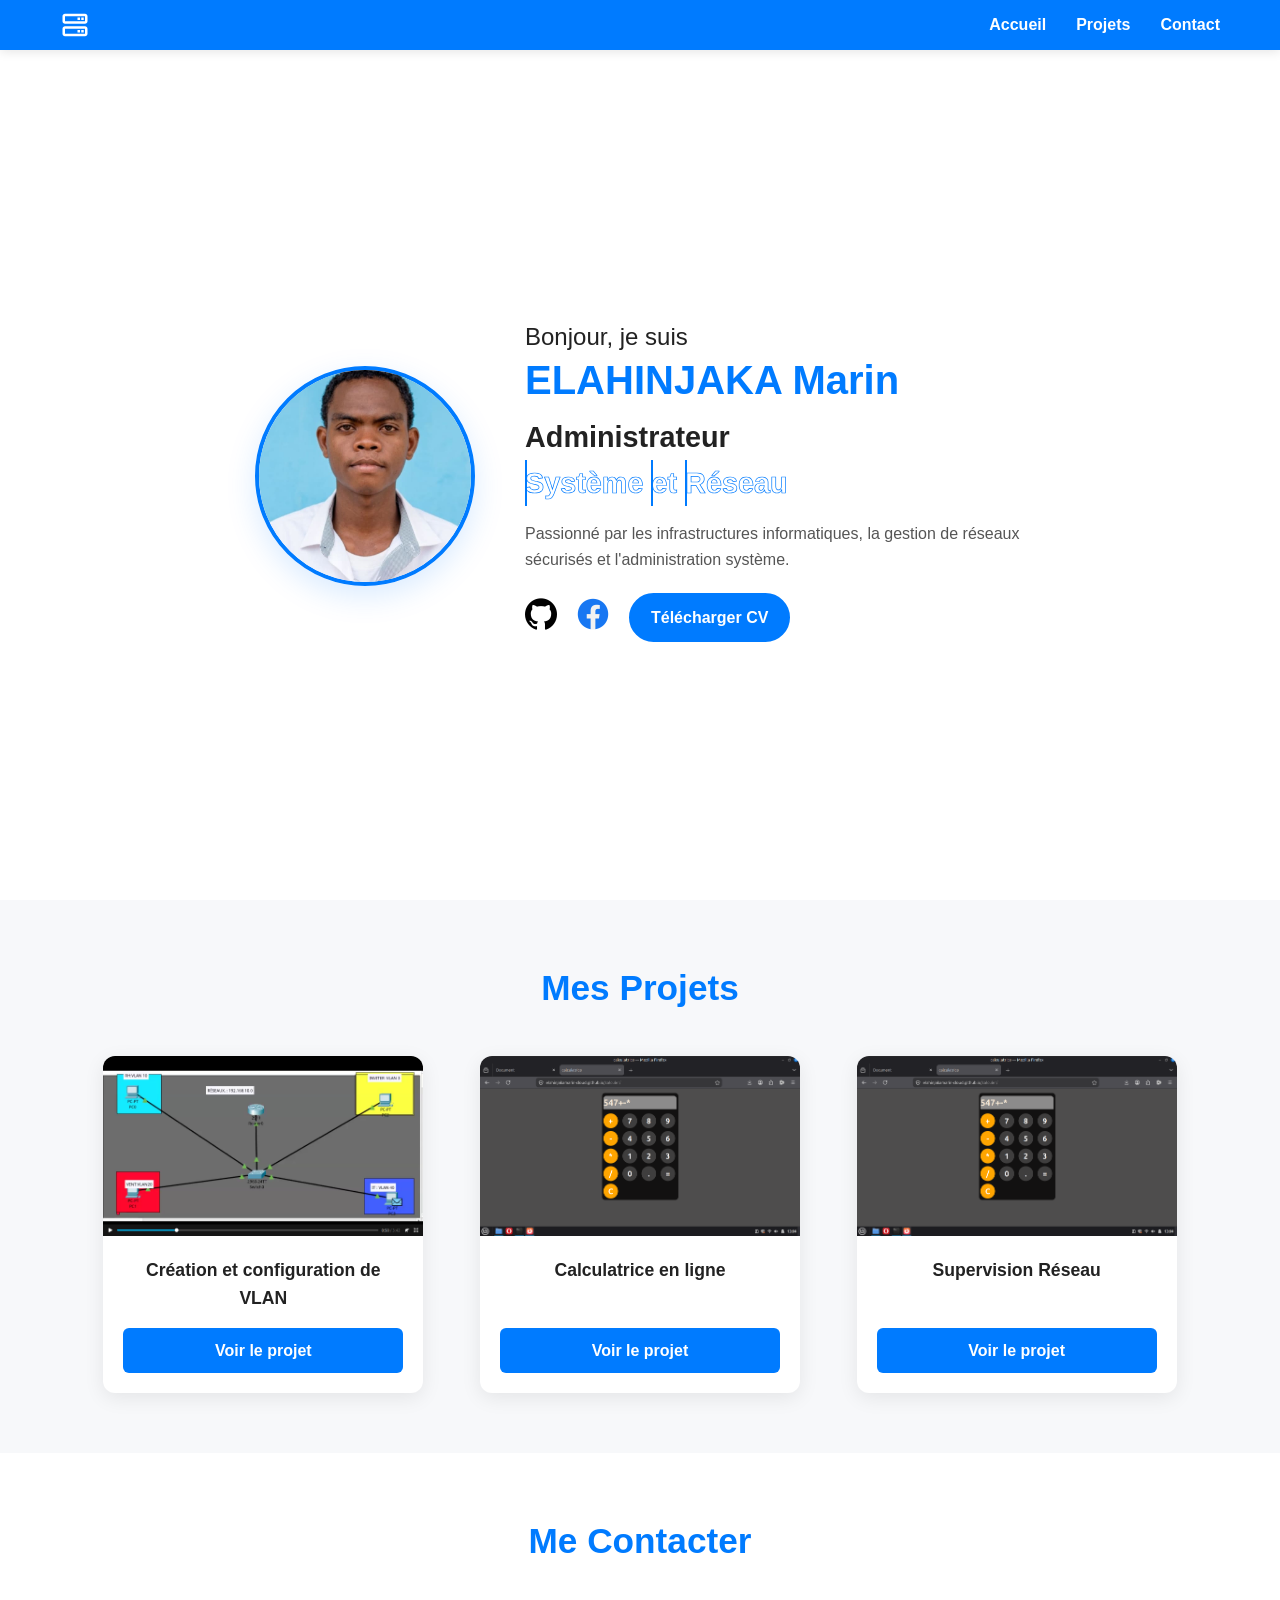
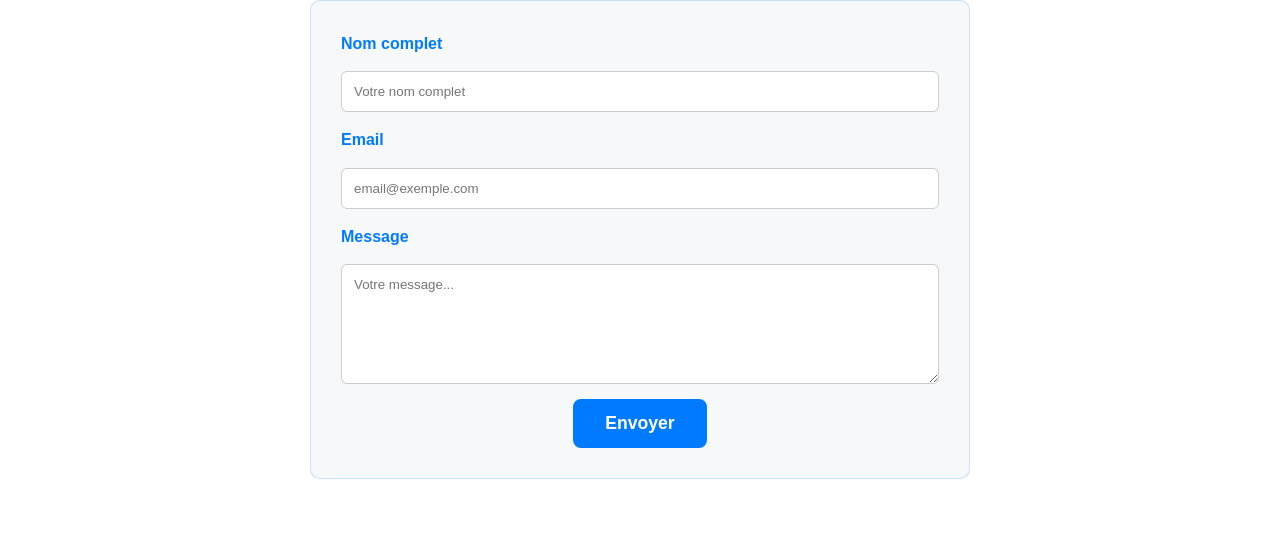
==== index.html @ 29340079 "moi" ====
<!DOCTYPE html>
<html lang="fr">
<head>
    <meta charset="UTF-8">
    <meta name="viewport" content="width=device-width, initial-scale=1.0">
    <title>ELAHINJAKA Marin - Administrateur Système & Réseau</title>
    <link rel="stylesheet" href="./CSS/marin.css">
</head>
<body>
    <header>
        <div class="header-container">
            <div id="logo">
                <img src="./IMAGE/ICON/server(1).svg" alt="Logo Serveur" width="30" height="30">
            </div>
            <input type="checkbox" id="menu-toggle">
            <label for="menu-toggle" class="menu-btn" aria-label="Menu de navigation"></label>
            
            <nav id="nav">
                <ul class="nav-menu">
                    <li><a href="#accueil">Accueil</a></li>
                    <li><a href="#Projets">Projets</a></li>
                    <li><a href="#Contact">Contact</a></li>
                </ul> 
            </nav>
        </div>
    </header>

    <main>
        <section id="accueil">
            <div id="moi">
                <img src="./IMAGE/image/marin.jpeg" alt="Photo de ELAHINJAKA Marin" width="200" height="200">
            </div>
            <div id="tsihaiko">
                <p id="para">Bonjour, je suis</p> 
                <h1>ELAHINJAKA Marin</h1> 
                <h2>Administrateur <br>
                    <span style="--i:4;" data-text="Système">Système</span>
                    <span style="--i:3;" data-text="et">et</span>
                    <span style="--i:2;" data-text="Réseau">Réseau</span>
                </h2>
                <p class="description">
                    Passionné par les infrastructures informatiques, la gestion de réseaux sécurisés et l'administration système. 
                </p>
                <div id="lien">
                    <a href="https://github.com/elahinjakamarin-cloud?tab=repositories" target="_blank" rel="noopener" aria-label="GitHub">
                        <img src="./IMAGE/ICON/git.png" class="iconl github-icon" alt="GitHub">
                    </a>
                    <a href="https://www.facebook.com/profile.php?id=61583065894934" target="_blank" rel="noopener" aria-label="Facebook">
                        <img src="./IMAGE/ICON/facebook.png" class="iconl" alt="Facebook">
                    </a>
                    <a href="#" class="btn-cv">Télécharger CV</a>
                </div>
            </div>
        </section>
        <section class="projects-section">
            <h2 id="iii" class="pro">Mes Projets</h2>
            <div id="Projets">
                <article class="project-card">
                    <img class="imga" src="./IMAGE/image/reseaux.png" alt="Création de VLAN" loading="lazy">
                    <div class="card-body">
                        <p class="paaa">Création et configuration de VLAN</p>
                        <a class="lieen" href="videos.html">Voir le projet</a>
                    </div>
                </article>

                <article class="project-card">
                    <img class="imga" src="./IMAGE/image/calculator.png" alt="Calculatrice" loading="lazy">
                    <div class="card-body">
                        <p class="paaa">Calculatrice en ligne</p>
                        <a class="lieen" href="https://elahinjakamarin-cloud.github.io/calculer/" target="_blank" rel="noopener">Voir le projet</a>
                    </div>
                </article>

                <article class="project-card">
                    <img class="imga" src="./IMAGE/image/calculator.png" alt="Projet Réseau" loading="lazy">
                    <div class="card-body">
                        <p class="paaa">Supervision Réseau</p>
                        <a class="lieen" href="https://elahinjakamarin-cloud.github.io/calculer/" target="_blank" rel="noopener">Voir le projet</a>
                    </div>
                </article>
            </div>
        </section>
        <section id="Contact">
            <h2 id="piso">Me Contacter</h2>
            <form id="cont" action="#" method="POST">
                <label class="pc" for="user-name">Nom complet</label>
                <input class="form-input" id="user-name" type="text" placeholder="Votre nom complet" required>
                
                <label class="pc" for="user-email">Email</label>
                <input class="form-input" id="user-email" type="email" placeholder="email@exemple.com" required>
                
                <label class="pc" for="user-message">Message</label>
                <textarea id="user-message" name="message" placeholder="Votre message..." required></textarea>
                
                <button type="submit" class="submit-btn">Envoyer</button>
            </form>
        </section>
    </main>
</body>
</html>
---- CSS/marin.css ----
/* ==========================================
   1. VARIABLES & RESET
   ========================================== */
:root {
    --primary-color: #007bff;
    --primary-hover: #0056b3;
    --bg-light: #f7f8fa;
    --text-dark: #222222;
    --text-white: #ffffff;
    --shadow-soft: 0 10px 30px rgba(0, 123, 255, 0.15);
    --transition-fast: 0.3s ease;
}

* {
    margin: 0;
    padding: 0;
    box-sizing: border-box;
}

html {
    scroll-behavior: smooth;
}

body {
    font-family: 'Segoe UI', Tahoma, Geneva, Verdana, sans-serif;
    color: var(--text-dark);
    line-height: 1.6;
    background-color: #fff;
    overflow-x: hidden;
}

/* ==========================================
   2. HEADER & NAVIGATION
   ========================================== */
header {
    top: 0;
    position: fixed;
    width: 100%;
    background-color: var(--primary-color);
    box-shadow: 0 2px 10px rgba(0,0,0,0.1);
    z-index: 1000;
}

.header-container {
    max-width: 1200px;
    margin: 0 auto;
    display: flex;
    justify-content: space-between;
    align-items: center;
    padding: 10px 20px;
}

#logo img {
    display: block;
}

#menu-toggle {
    display: none;
}

.menu-btn {
    display: none;
    font-size: 24px;
    color: var(--text-white);
    cursor: pointer;
}

.nav-menu {
    display: flex;
    list-style: none;
    gap: 30px;
}

.nav-menu li a {
    text-decoration: none;
    color: var(--text-white);
    font-weight: 600;
    transition: color var(--transition-fast);
}

.nav-menu li a:hover {
    color: #b3d7ff;
}

/* ==========================================
   3. SECTION ACCUEIL
   ========================================== */
main {
    margin-top: 60px;
}

#accueil {
    max-width: 1100px;
    margin: 0 auto;
    padding: 60px 20px;
    display: flex;
    align-items: center;
    justify-content: center;
    gap: 50px;
    min-height: calc(100vh - 60px);
}

#moi img {
    box-shadow: var(--shadow-soft);
    width: 220px;
    height: 220px;
    object-fit: cover;
    border-radius: 50%;
    border: 4px solid var(--primary-color);
}

#tsihaiko #para {
    font-size: 1.5rem;
}

#tsihaiko h1 {
    font-size: 2.5rem;
    color: var(--primary-color);
    line-height: 1.2;
}

#tsihaiko h2 {
    font-size: 1.8rem;
    margin: 10px 0;
}

#tsihaiko h2 span {
    position: relative;
    display: inline-block;
    color: transparent;
    -webkit-text-stroke: 0.7px var(--primary-color);
    animation: displayText 16s linear infinite;
    animation-delay: calc(-4s * var(--i));
}

#tsihaiko h2 span::before {
    content: attr(data-text);
    position: absolute;
    width: 0;
    border-right: 2px solid var(--primary-color);
    color: var(--primary-color);
    white-space: nowrap;
    overflow: hidden;
    animation: fillText 4s linear infinite;
}

.description {
    max-width: 500px;
    margin: 15px 0;
    color: #555;
}

#lien {
    display: flex;
    align-items: center;
    gap: 20px;
    margin-top: 20px;
}

.iconl {
    width: 32px;
    height: 32px;
    transition: transform var(--transition-fast);
}

.iconl:hover {
    transform: translateY(-3px);
}

.btn-cv {
    display: inline-block;
    padding: 10px 20px;
    font-weight: bold;
    color: var(--text-white);
    background-color: var(--primary-color);
    border-radius: 25px;
    text-decoration: none;
    transition: var(--transition-fast);
    border: 2px solid var(--primary-color);
}

.btn-cv:hover {
    color: var(--primary-color);
    background-color: var(--text-white);
}

/* ==========================================
   4. SECTION PROJETS
   ========================================== */
.projects-section {
    padding: 60px 20px;
    background-color: var(--bg-light);
}

.pro {
    color: var(--primary-color);
    text-align: center;
    font-size: 2.2rem;
    margin-bottom: 40px;
}

#Projets {
    max-width: 1100px;
    margin: 0 auto;
    display: grid;
    grid-template-columns: repeat(auto-fit, minmax(280px, 1fr));
    gap: 30px;
    justify-items: center;
}

.project-card {
    background: #fff;
    border-radius: 12px;
    overflow: hidden;
    box-shadow: 0 5px 20px rgba(0,0,0,0.08);
    transition: transform var(--transition-fast), box-shadow var(--transition-fast);
    width: 100%;
    max-width: 320px;
    display: flex;
    flex-direction: column;
}

.project-card:hover {
    transform: translateY(-5px);
    box-shadow: 0 10px 25px rgba(0, 123, 255, 0.2);
}

.imga {
    width: 100%;
    height: 180px;
    object-fit: cover;
}

.card-body {
    padding: 20px;
    display: flex;
    flex-direction: column;
    flex-grow: 1;
    justify-content: space-between;
}

.paaa {
    font-weight: bold;
    font-size: 1.1rem;
    text-align: center;
    margin-bottom: 15px;
}

.lieen {
    display: block;
    text-align: center;
    font-weight: bold;
    text-decoration: none;
    color: var(--text-white);
    background-color: var(--primary-color);
    padding: 10px;
    border-radius: 6px;
    transition: background-color var(--transition-fast);
}

.lieen:hover {
    background-color: var(--primary-hover);
}

/* ==========================================
   5. SECTION CONTACT
   ========================================== */
#Contact {
    padding: 60px 20px;
    max-width: 700px;
    margin: 0 auto;
}

#piso {
    color: var(--primary-color);
    text-align: center;
    font-size: 2.2rem;
    margin-bottom: 30px;
}

#cont {
    background-color: var(--bg-light);
    padding: 30px;
    border-radius: 10px;
    border: 1px solid rgba(0, 123, 255, 0.2);
    display: flex;
    flex-direction: column;
    gap: 15px;
}

.pc {
    color: var(--primary-color);
    font-weight: 600;
}

.form-input, textarea {
    width: 100%;
    padding: 12px;
    border: 1px solid #ccc;
    border-radius: 6px;
    font-family: inherit;
    transition: border-color var(--transition-fast);
}

.form-input:focus, textarea:focus {
    outline: none;
    border-color: var(--primary-color);
}

textarea {
    resize: vertical;
    min-height: 120px;
}

.submit-btn {
    padding: 12px 30px;
    font-weight: bold;
    border: 2px solid var(--primary-color);
    color: var(--text-white);
    font-size: 1.1rem;
    background-color: var(--primary-color);
    border-radius: 8px;
    cursor: pointer;
    align-self: center;
    transition: var(--transition-fast);
}

.submit-btn:hover {
    background-color: var(--text-white);
    color: var(--primary-color);
}

/* ==========================================
   6. ANIMATIONS
   ========================================== */
@keyframes displayText {
    25%, 100% { display: none; }
}

@keyframes fillText {
    10%, 100% { width: 0; }
    70%, 90% { width: 100%; }
}

/* ==========================================
   7. MEDIA QUERIES (RESPONSIVE DESIGN)
   ========================================== */
@media (max-width: 768px) {
    /* Navigation Mobile */
    .menu-btn {
        display: block;
    }

    .menu-btn::before {
        content: "☰";
    }

    #menu-toggle:checked ~ .menu-btn::before {
        content: "✕";
    }

    .nav-menu {
        position: absolute;
        top: 100%;
        left: 0;
        width: 100%;
        background-color: var(--primary-color);
        flex-direction: column;
        align-items: center;
        gap: 0;
        max-height: 0;
        overflow: hidden;
        transition: max-height 0.3s ease-in-out;
    }

    .nav-menu li {
        width: 100%;
        text-align: center;
    }

    .nav-menu li a {
        display: block;
        padding: 15px;
        border-top: 1px solid rgba(255, 255, 255, 0.1);
    }

    #menu-toggle:checked ~ #nav .nav-menu {
        max-height: 300px;
    }

    /* Accueil Mobile */
    #accueil {
        flex-direction: column;
        text-align: center;
        padding-top: 40px;
    }

    #moi img {
        margin: 0;
    }

    #lien {
        justify-content: center;
    }

    /* Formulaire Mobile */
    .submit-btn {
        width: 100%;
    }
}
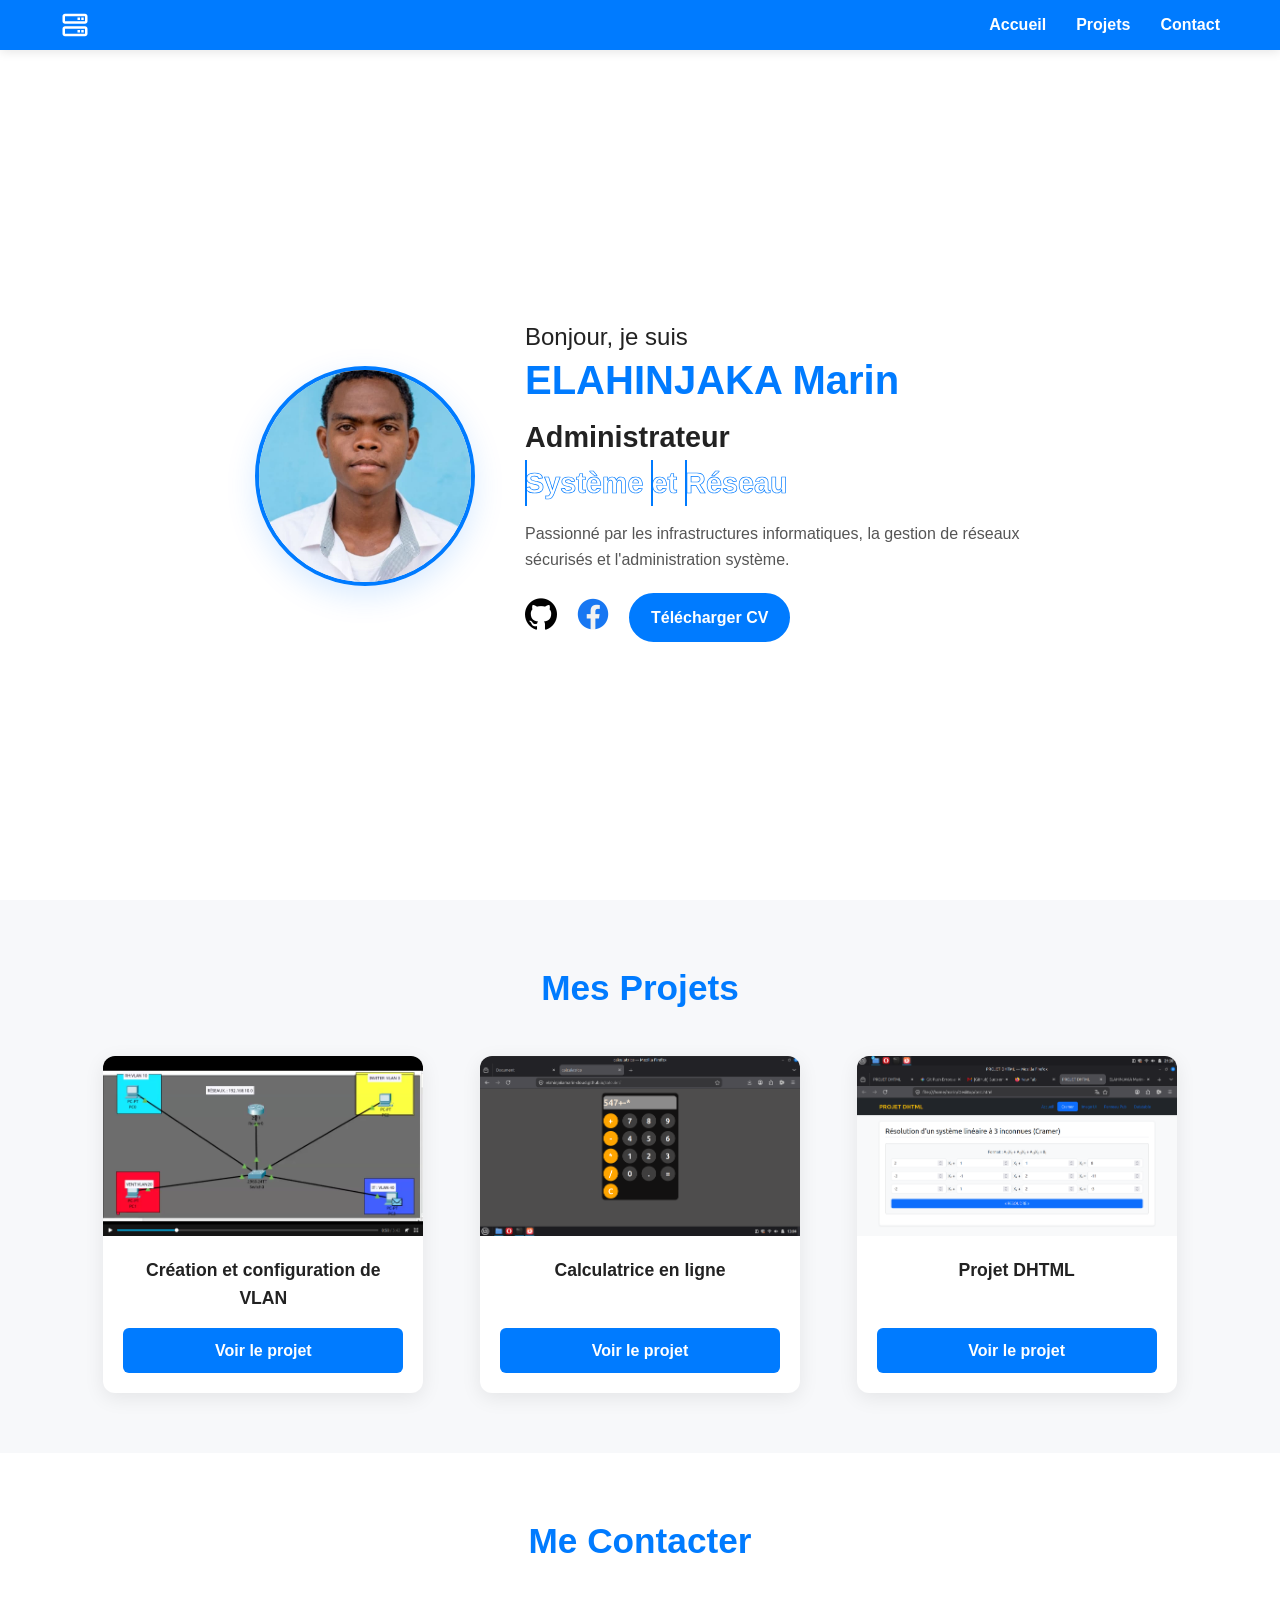
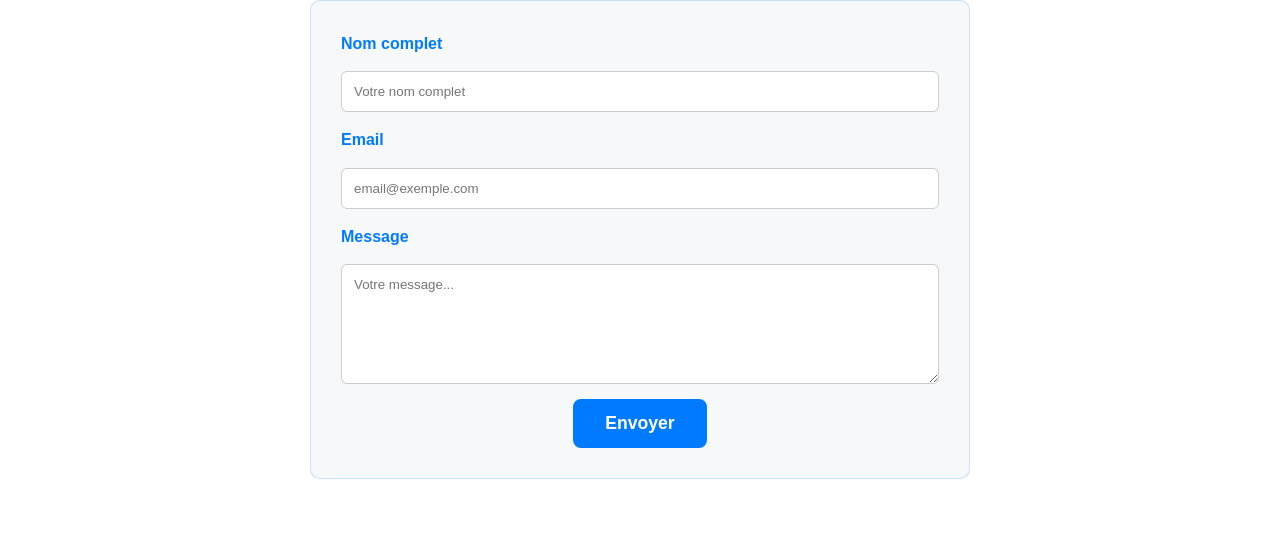
==== commit 8ea586f8: "Description de tes modifications" ====
--- a/index.html
+++ b/index.html
@@ -72,10 +72,10 @@
                 </article>
 
                 <article class="project-card">
-                    <img class="imga" src="./IMAGE/image/calculator.png" alt="Projet Réseau" loading="lazy">
+                    <img class="imga" src="./IMAGE/image/dtml.png" alt="Projet Réseau" loading="lazy">
                     <div class="card-body">
-                        <p class="paaa">Supervision Réseau</p>
-                        <a class="lieen" href="https://elahinjakamarin-cloud.github.io/calculer/" target="_blank" rel="noopener">Voir le projet</a>
+                        <p class="paaa">Projet DHTML </p>
+                        <a class="lieen" href="https://elahinjakamarin-cloud.github.io/test/" target="_blank" rel="noopener">Voir le projet</a>
                     </div>
                 </article>
             </div>
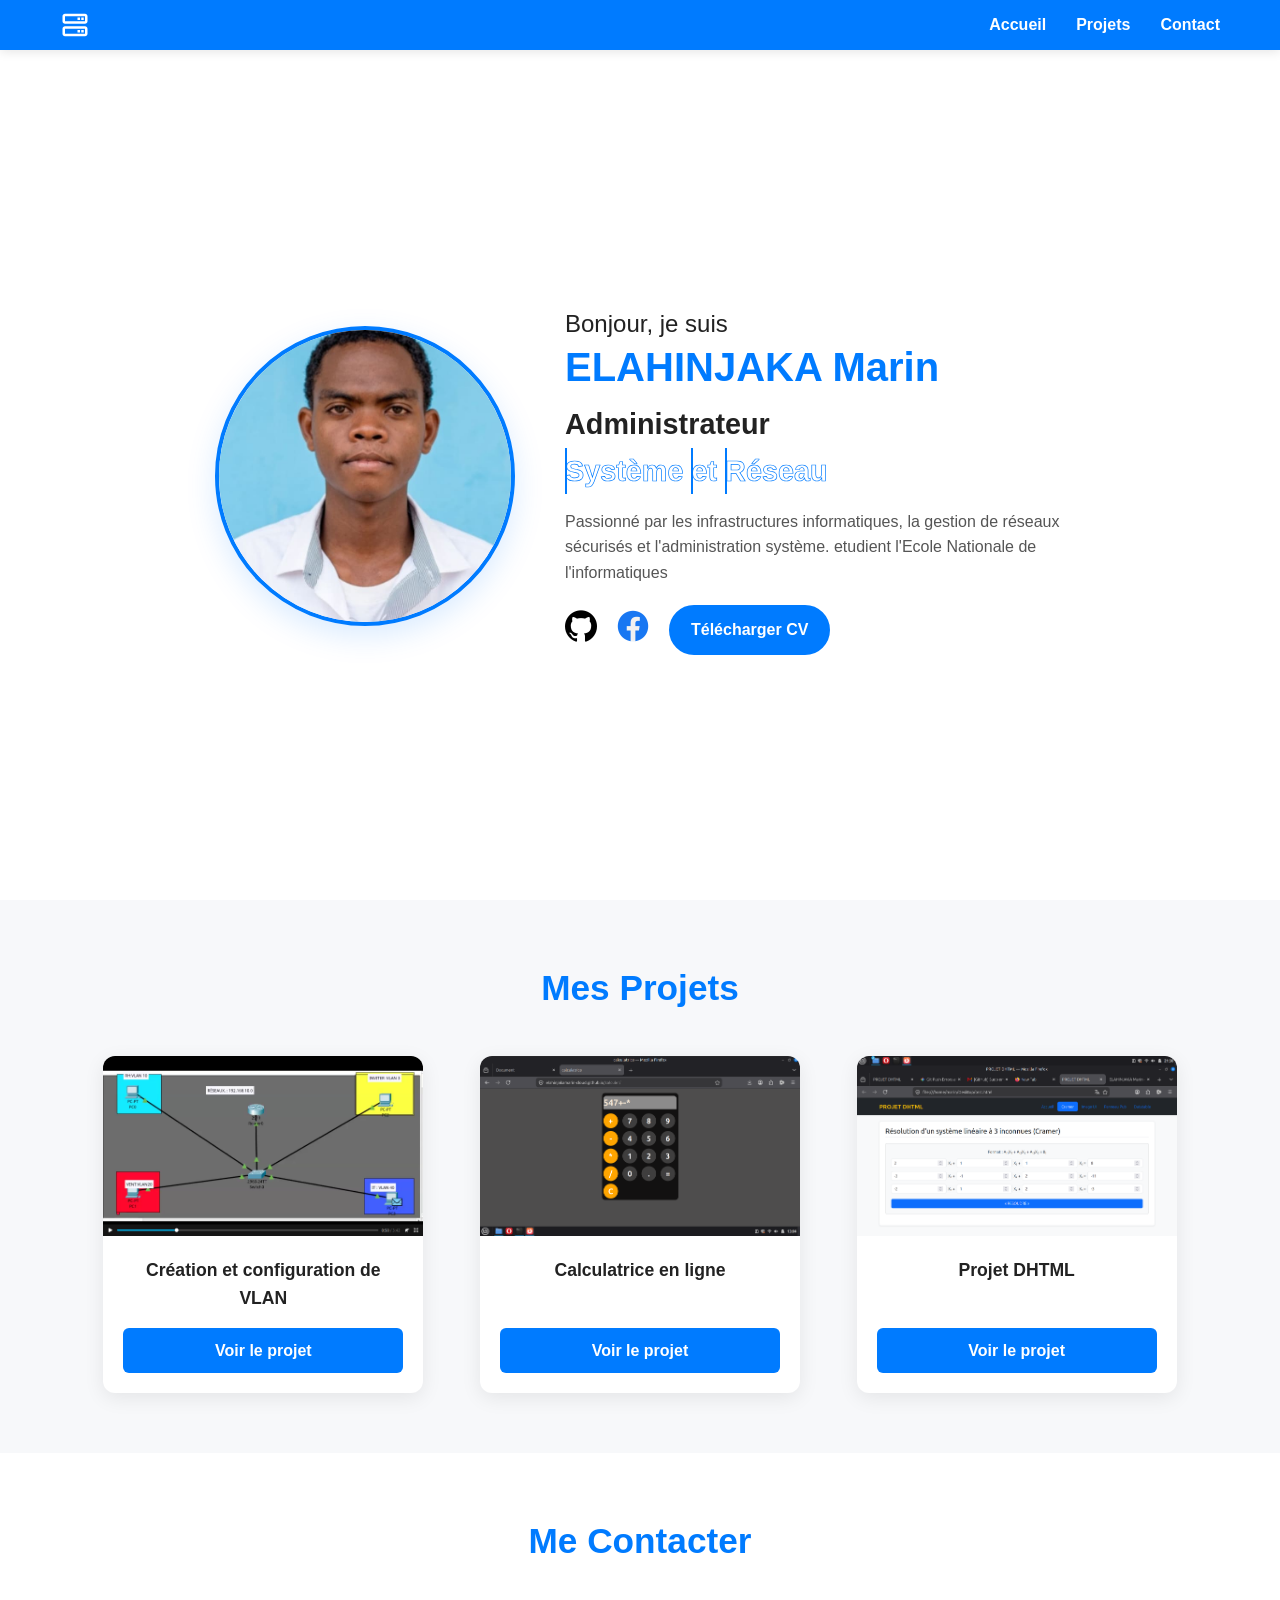
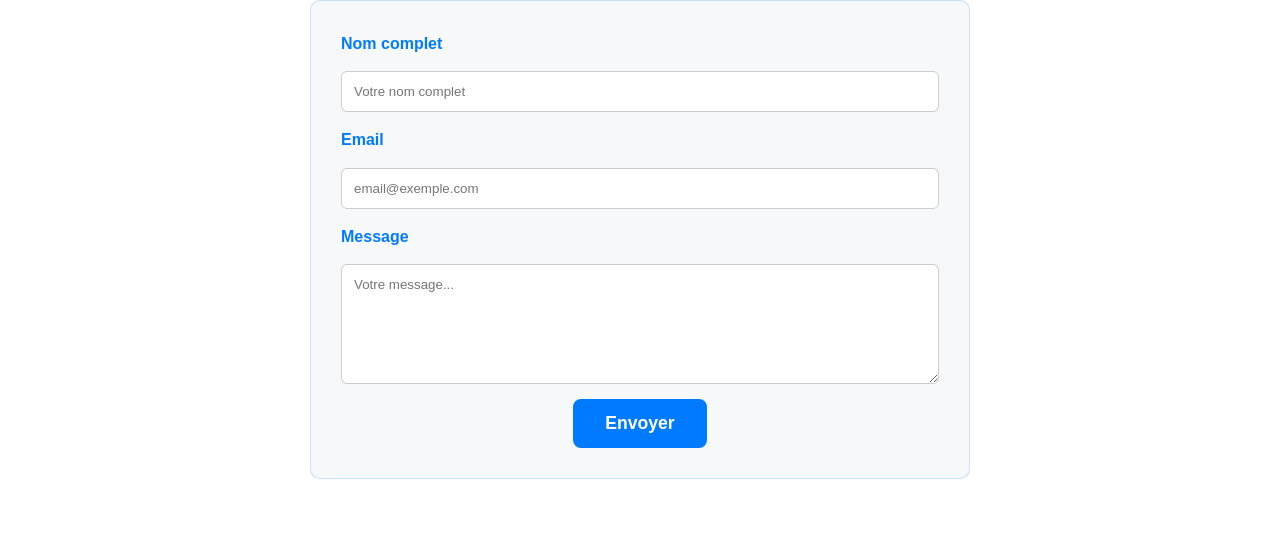
==== commit 48369f63: "oo" ====
--- a/index.html
+++ b/index.html
@@ -40,6 +40,7 @@
                 </h2>
                 <p class="description">
                     Passionné par les infrastructures informatiques, la gestion de réseaux sécurisés et l'administration système. 
+                    etudient l'Ecole Nationale de l'informatiques
                 </p>
                 <div id="lien">
                     <a href="https://github.com/elahinjakamarin-cloud?tab=repositories" target="_blank" rel="noopener" aria-label="GitHub">
--- a/CSS/marin.css
+++ b/CSS/marin.css
@@ -102,8 +102,8 @@
 
 #moi img {
     box-shadow: var(--shadow-soft);
-    width: 220px;
-    height: 220px;
+    width: 300px;
+    height: 300px;
     object-fit: cover;
     border-radius: 50%;
     border: 4px solid var(--primary-color);
